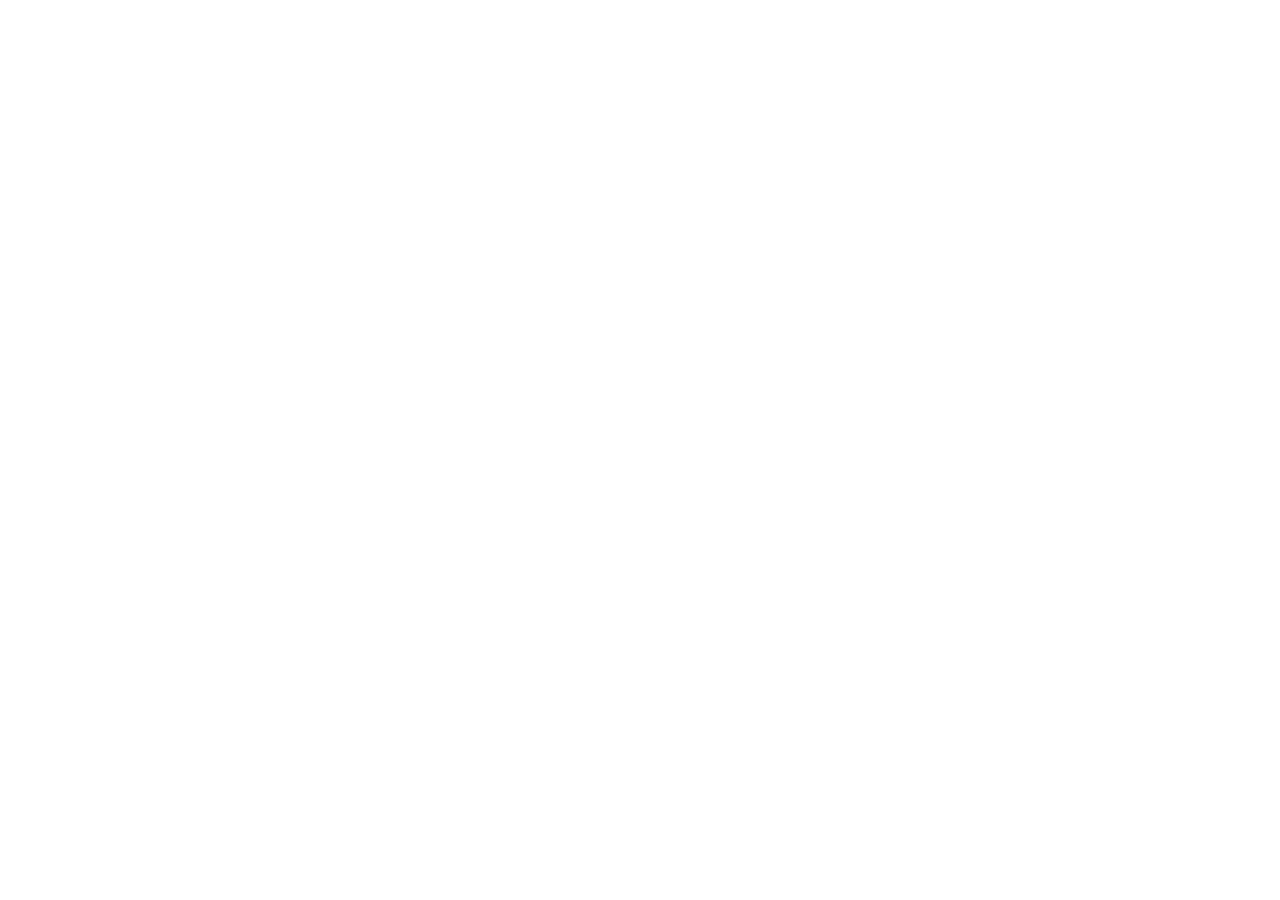
==== HTML/game.html @ 1d96d271 "Created the 'LocateEmptyCell()' function. This will return the position of any empty cells within th" ====
<!DOCTYPE html>
<html lang="en">
<head>
    <meta charset="UTF-8">
    <meta name="viewport" content="width=device-width, initial-scale=1.0">
    <title>Sudoku</title>
</head>
<body>
    
    <script type="module" src="../JS/main.js"></script>
</body>
</html>
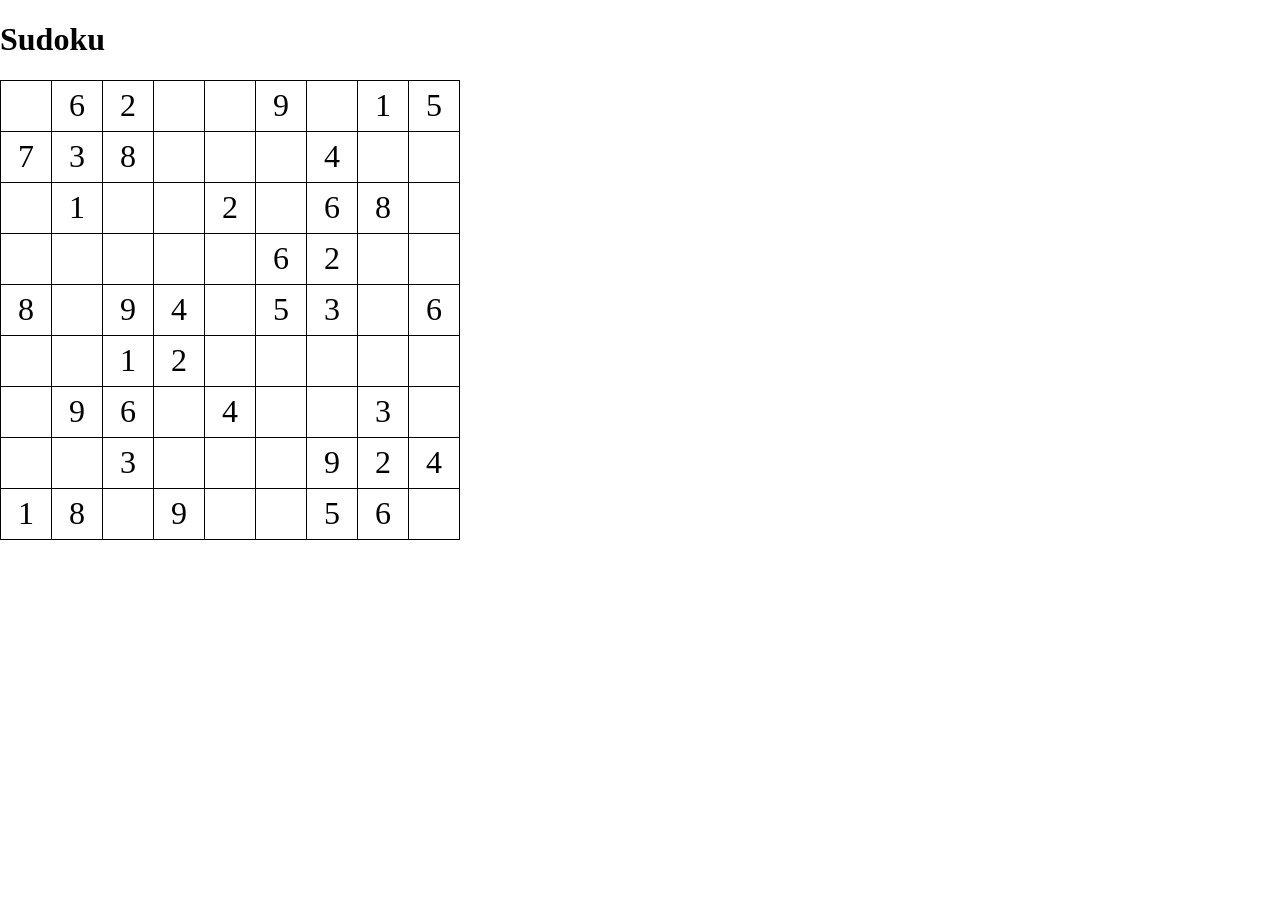
==== commit 2b152862: "Created the DisplayBoard() function in the UI.js file. This function is used to take a board argumen" ====
--- a/HTML/game.html
+++ b/HTML/game.html
@@ -1,12 +1,19 @@
 <!DOCTYPE html>
 <html lang="en">
-<head>
-    <meta charset="UTF-8">
-    <meta name="viewport" content="width=device-width, initial-scale=1.0">
-    <title>Sudoku</title>
-</head>
-<body>
-    
-    <script type="module" src="../JS/main.js"></script>
-</body>
+    <head>
+        <meta charset="UTF-8">
+        <meta name="viewport" content="width=device-width, initial-scale=1.0">
+        <title>Sudoku</title>
+        <link rel="stylesheet" href="../CSS/game.css">
+    </head>
+    <body>
+        <!-- Title -->
+         <h1>Sudoku</h1>
+        
+        <!-- This will display the game -->
+        <table id="sudokuBoard"></table>
+
+        <!-- Scripts -->
+        <script type="module" src="../JS/main.js"></script>
+    </body>
 </html>
--- a/CSS/game.css
+++ b/CSS/game.css
@@ -0,0 +1,32 @@
+/* 
+File Name    : game.css
+Purpose      : This file is used to style the Sudoku game. 
+*/
+
+html
+{
+    font-size: 16px;
+}
+
+body
+{
+    margin: 0;
+}
+
+/* Board Styling  */
+.cell
+{
+    border: black solid 1px;
+    width: 50px;
+    height: 50px;
+    text-align: center;
+    font-size: 2rem;
+    padding: 0;
+}
+
+.table
+{
+    margin: 0px;
+    padding: 0px;
+    border-collapse: collapse;
+}
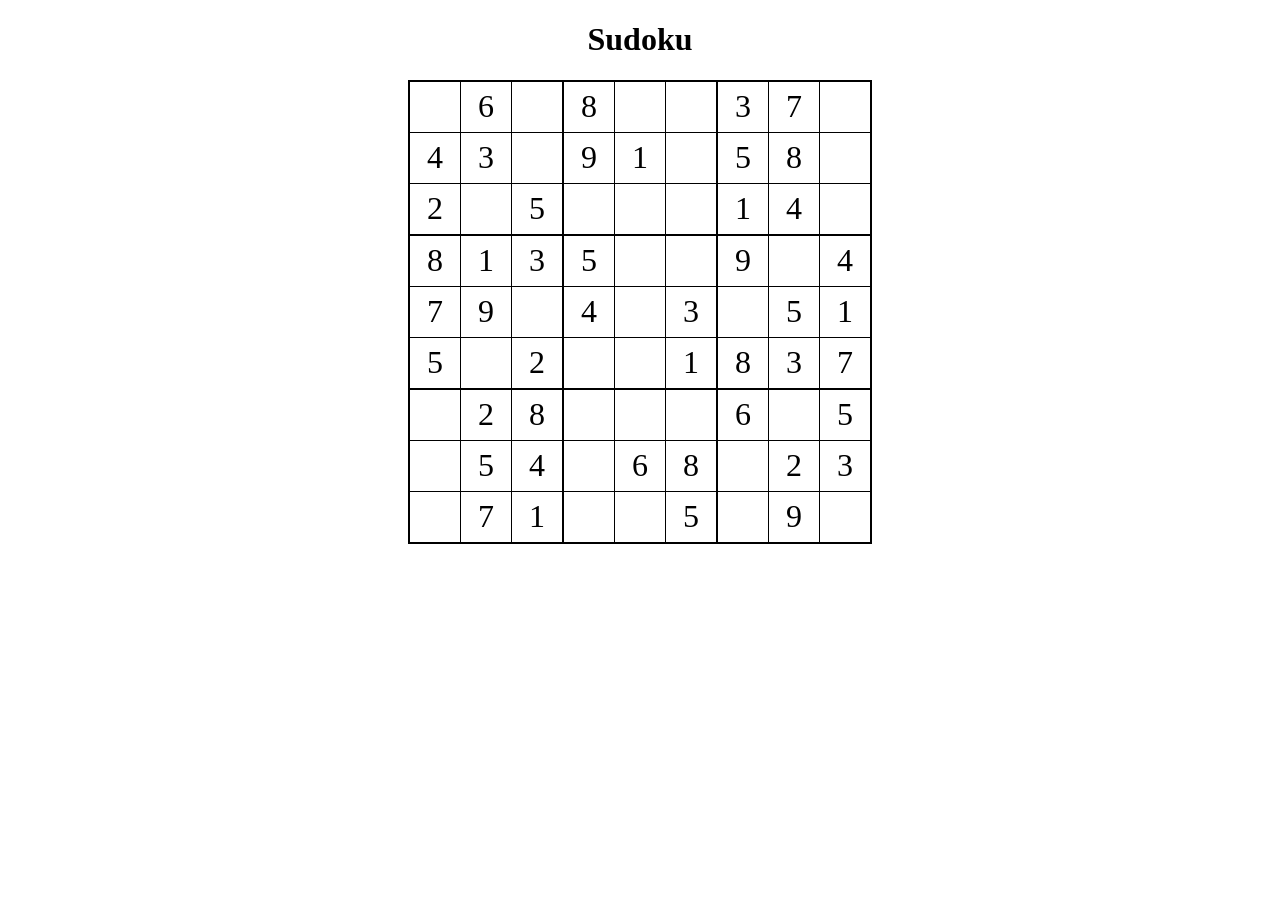
==== commit 08adc719: "Added more styling to the board. It is now borderd correectly (including the 3x3 boxes). It is also " ====
--- a/HTML/game.html
+++ b/HTML/game.html
@@ -8,10 +8,12 @@
     </head>
     <body>
         <!-- Title -->
-         <h1>Sudoku</h1>
+         <h1 class="title">Sudoku</h1>
         
         <!-- This will display the game -->
-        <table id="sudokuBoard"></table>
+         <div class="boardContainer">
+            <table id="sudokuBoard"></table>
+        </div>  
 
         <!-- Scripts -->
         <script type="module" src="../JS/main.js"></script>
--- a/CSS/game.css
+++ b/CSS/game.css
@@ -13,7 +13,19 @@
     margin: 0;
 }
 
+.title
+{
+    text-align: center;
+}
+
 /* Board Styling  */
+
+.boardContainer
+{
+    display: flex;
+    justify-content: center;
+}
+
 .cell
 {
     border: black solid 1px;
@@ -29,4 +41,15 @@
     margin: 0px;
     padding: 0px;
     border-collapse: collapse;
+    border: black solid 2px;
+}
+
+td:nth-child(3n) /* This is used for the 3x3 right border */
+{
+    border-right: black solid 2px;
+}
+
+tr:nth-child(3n) /* This is used for the 3x3 bottom border */
+{
+    border-bottom: black solid 2px;
 }
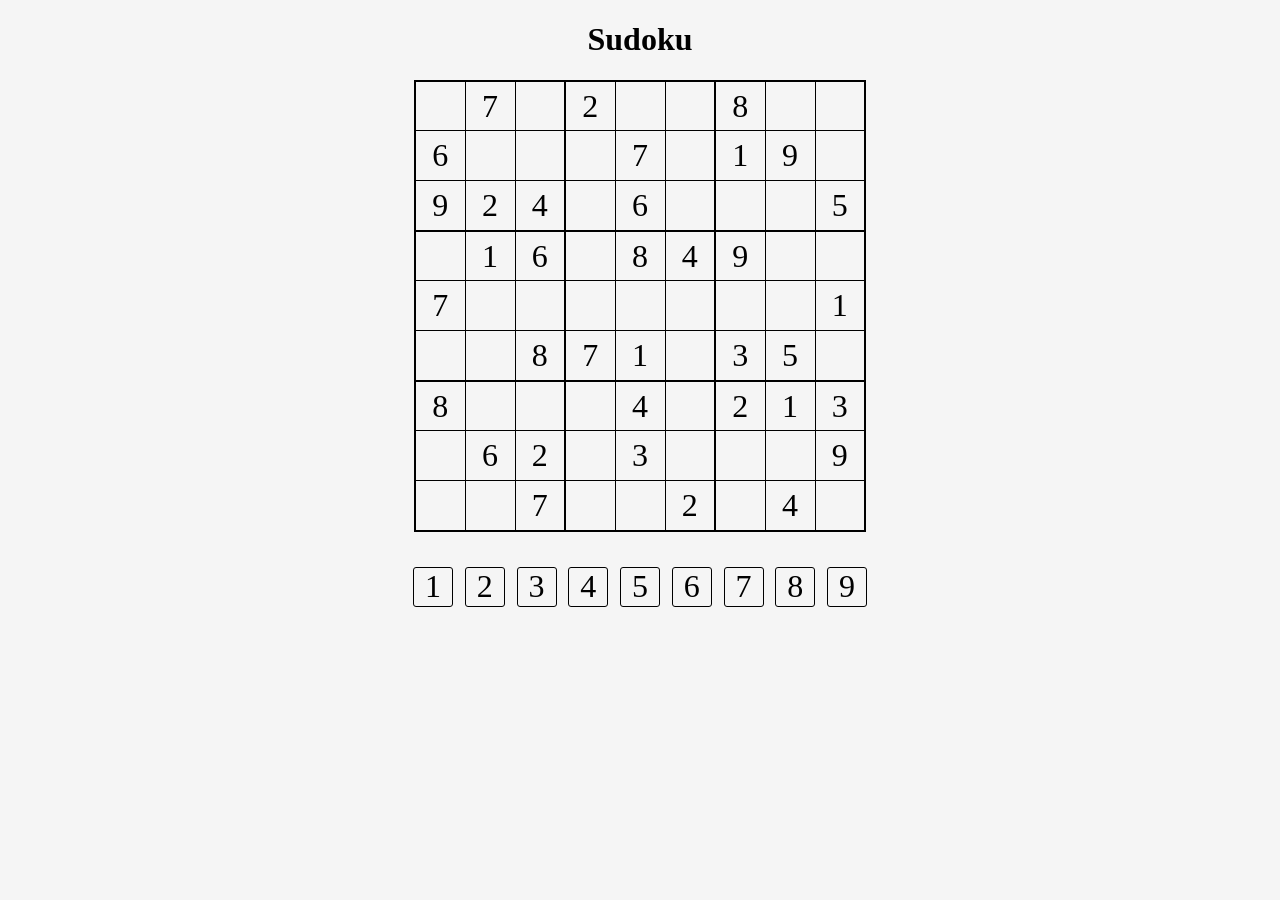
==== commit 3d0ed23c: "Added a number section and more styling to the overall game." ====
--- a/HTML/game.html
+++ b/HTML/game.html
@@ -10,10 +10,25 @@
         <!-- Title -->
          <h1 class="title">Sudoku</h1>
         
-        <!-- This will display the game -->
-         <div class="boardContainer">
+        <!-- Game Board -->
+        <div class="boardContainer">
             <table id="sudokuBoard"></table>
         </div>  
+
+        <!-- Number Section -->
+        <section class="numberSection">
+            <div class="numberContainer">
+                <button class="number">1</button>
+                <button class="number">2</button>
+                <button class="number">3</button>
+                <button class="number">4</button>
+                <button class="number">5</button>
+                <button class="number">6</button>
+                <button class="number">7</button>
+                <button class="number">8</button>
+                <button class="number">9</button>
+            </div>
+        </section>  
 
         <!-- Scripts -->
         <script type="module" src="../JS/main.js"></script>
--- a/CSS/game.css
+++ b/CSS/game.css
@@ -3,14 +3,20 @@
 Purpose      : This file is used to style the Sudoku game. 
 */
 
-html
+*
 {
-    font-size: 16px;
+    box-sizing: border-box;
 }
 
-body
+html, body
 {
-    margin: 0;
+    height: 100vh;
+    font-size: 16px;
+    font-family: 'Times New Roman', Times, serif;
+    margin: 0px; 
+    display: flex;
+    flex-direction: column;
+    background-color: #f5f5f5;    
 }
 
 .title
@@ -18,7 +24,7 @@
     text-align: center;
 }
 
-/* Board Styling  */
+/********** Board Styling  *********/
 
 .boardContainer
 {
@@ -36,12 +42,14 @@
     padding: 0;
 }
 
-.table
+table
 {
     margin: 0px;
     padding: 0px;
     border-collapse: collapse;
     border: black solid 2px;
+    width: 448px; 
+    table-layout: fixed;
 }
 
 td:nth-child(3n) /* This is used for the 3x3 right border */
@@ -52,4 +60,34 @@
 tr:nth-child(3n) /* This is used for the 3x3 bottom border */
 {
     border-bottom: black solid 2px;
+}
+
+/********** Number Section *********/
+.numberSection
+{
+    display: flex;
+    justify-content: center;
+    margin-top: 30px;
+    width: auto;
+}
+
+.numberContainer
+{
+    display: flex;
+    justify-content: space-between;
+    width: 454px; 
+    padding: 5px 0px;
+}
+
+.number
+{
+    width: 40px;
+    height: 40px;
+    margin: 0px;
+    padding: 0px;
+    font-size: 2rem;
+    font-family: inherit; /* This ignores the browsers default font and chooses the one set by us in HTML */
+    background-color: inherit;
+    border: black solid 1px;
+    border-radius: 3px; 
 }
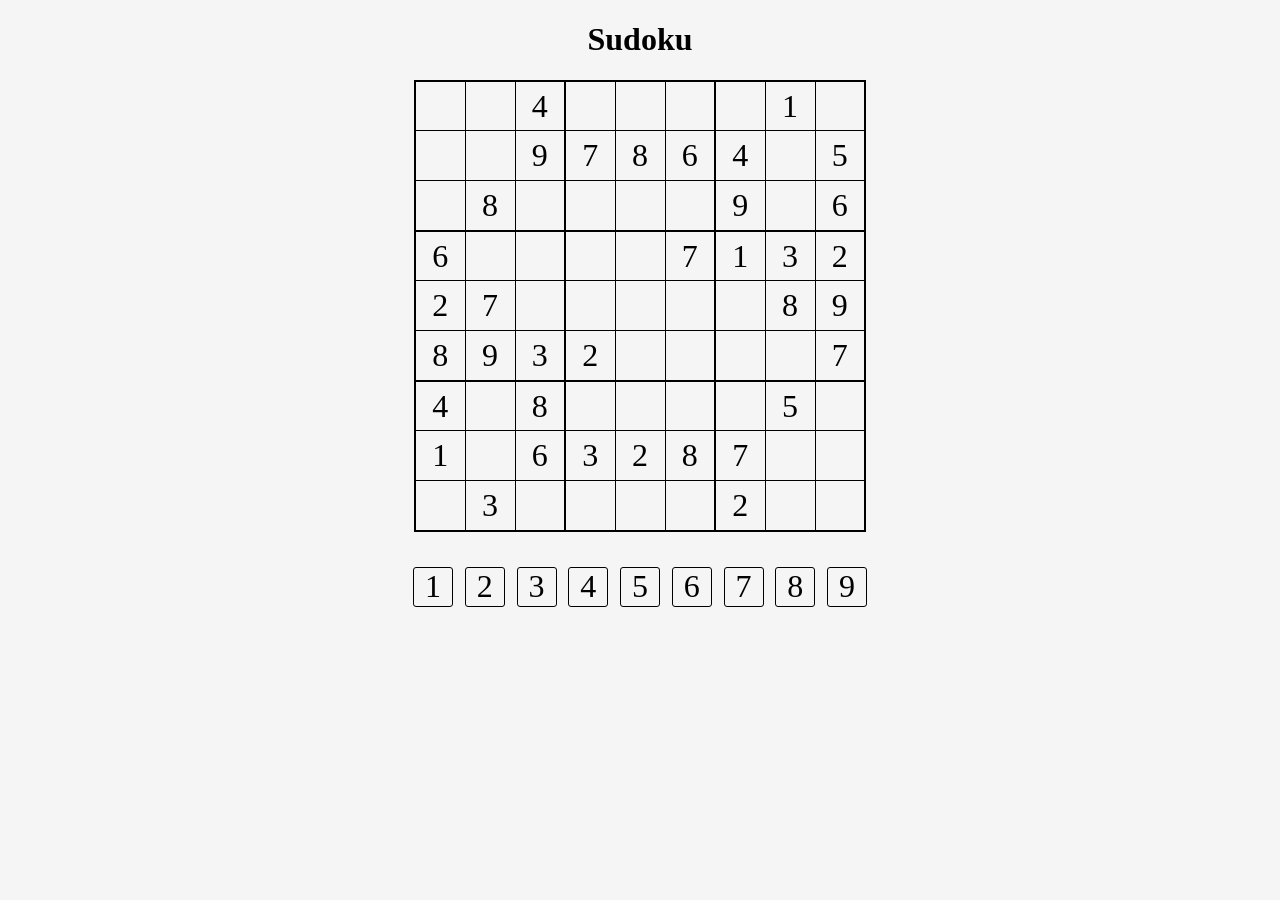
==== commit bed684d7: "Added the ability to highlight other like-values on the board based on the value the user clicks." ====
--- a/HTML/game.html
+++ b/HTML/game.html
@@ -18,15 +18,15 @@
         <!-- Number Section -->
         <section class="numberSection">
             <div class="numberContainer">
-                <button class="number">1</button>
-                <button class="number">2</button>
-                <button class="number">3</button>
-                <button class="number">4</button>
-                <button class="number">5</button>
-                <button class="number">6</button>
-                <button class="number">7</button>
-                <button class="number">8</button>
-                <button class="number">9</button>
+                <button class="number" data-number="1">1</button>
+                <button class="number" data-number="2">2</button>
+                <button class="number" data-number="3">3</button>
+                <button class="number" data-number="4">4</button>
+                <button class="number" data-number="5">5</button>
+                <button class="number" data-number="6">6</button>
+                <button class="number" data-number="7">7</button>
+                <button class="number" data-number="8">8</button>
+                <button class="number" data-number="9">9</button>
             </div>
         </section>  
 
--- a/CSS/game.css
+++ b/CSS/game.css
@@ -90,4 +90,9 @@
     background-color: inherit;
     border: black solid 1px;
     border-radius: 3px; 
+}
+
+.highlightCell
+{
+    background-color: #ccd8ef;
 }
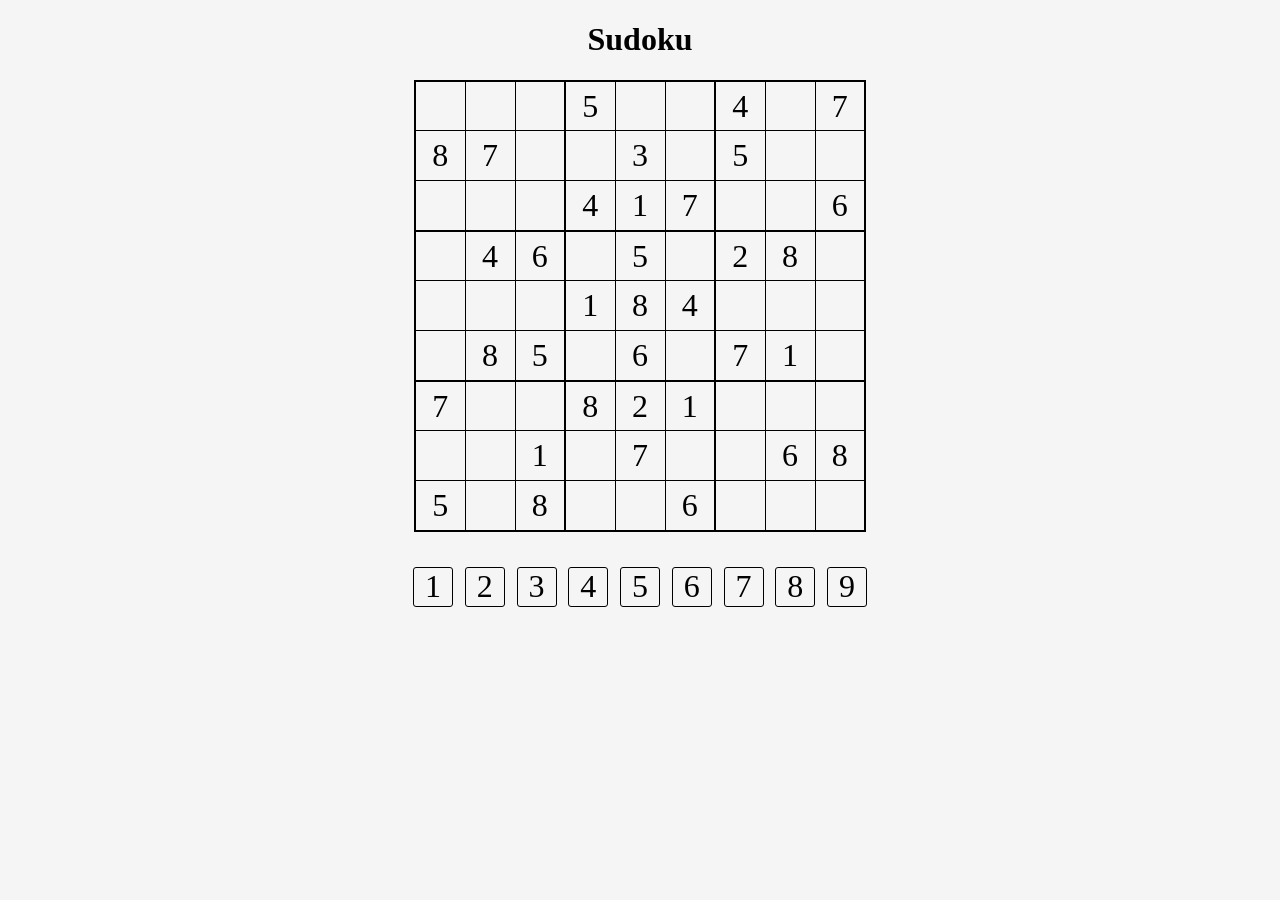
==== commit 1e383ceb: "Added the ability to now add numbers from the numberSelection to the board." ====
--- a/HTML/game.html
+++ b/HTML/game.html
@@ -16,7 +16,7 @@
         </div>  
 
         <!-- Number Section -->
-        <section class="numberSection">
+        <section id="numberSection" class="numberSection">
             <div class="numberContainer">
                 <button class="number" data-number="1">1</button>
                 <button class="number" data-number="2">2</button>
--- a/CSS/game.css
+++ b/CSS/game.css
@@ -95,4 +95,9 @@
 .highlightCell
 {
     background-color: #ccd8ef;
+}
+
+.focus
+{
+    background-color: #ccd8ef;
 }
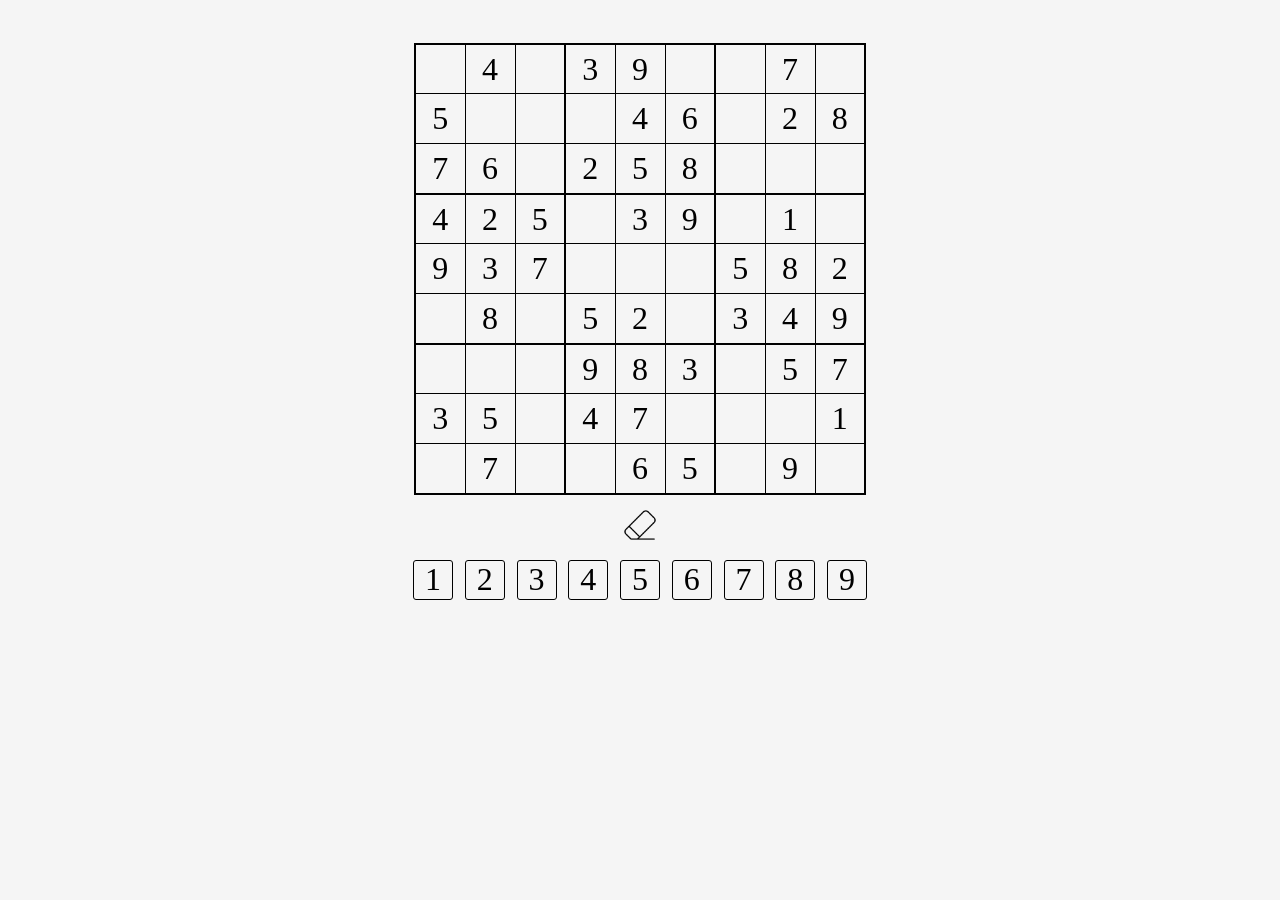
==== commit b77e47f7: "Added the eraser button that allows users to erase a value from the board if it's NOT an original va" ====
--- a/HTML/game.html
+++ b/HTML/game.html
@@ -8,12 +8,17 @@
     </head>
     <body>
         <!-- Title -->
-         <h1 class="title">Sudoku</h1>
+         <h1 class="title"></h1>
         
         <!-- Game Board -->
         <div class="boardContainer">
             <table id="sudokuBoard"></table>
         </div>  
+        
+        <!-- Additional Buttons -->
+        <section id="additionalBtns" class="additionalBtns">
+            <button id="eraseBtn" class="additionalBtn"><img src="../Icons/eraser.png" alt="" class="additionalBtnImg"></button>
+        </section>
 
         <!-- Number Section -->
         <section id="numberSection" class="numberSection">
--- a/CSS/game.css
+++ b/CSS/game.css
@@ -62,12 +62,37 @@
     border-bottom: black solid 2px;
 }
 
+/* Additional Buttons Section */
+
+.additionalBtns
+{
+    display: flex;
+    justify-content: center;
+    margin-top: 10px;
+}
+
+.additionalBtn
+{
+    padding: 0px;
+    margin: 0px;
+    border: none;
+}
+
+.additionalBtnImg
+{
+    height: 40px;
+    width: 40px;
+    background-color: #f5f5f5; 
+    display: block;
+}
+
+
 /********** Number Section *********/
 .numberSection
 {
     display: flex;
     justify-content: center;
-    margin-top: 30px;
+    margin-top: 10px;
     width: auto;
 }
 
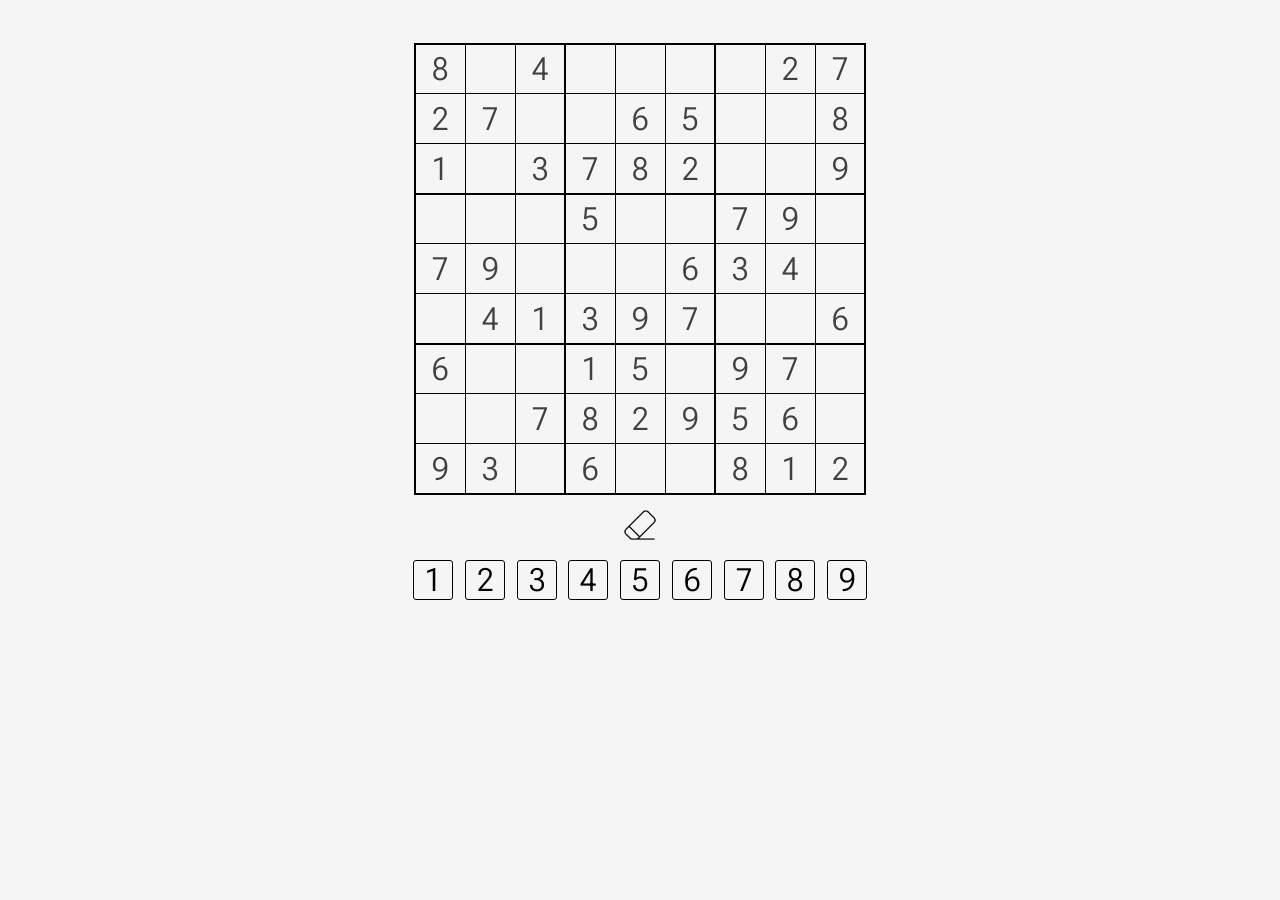
==== commit b7216947: "Added a media query so you can now play on mobile." ====
--- a/HTML/game.html
+++ b/HTML/game.html
@@ -4,6 +4,9 @@
         <meta charset="UTF-8">
         <meta name="viewport" content="width=device-width, initial-scale=1.0">
         <title>Sudoku</title>
+        <link rel="preconnect" href="https://fonts.googleapis.com">
+        <link rel="preconnect" href="https://fonts.gstatic.com" crossorigin>
+        <link href="https://fonts.googleapis.com/css2?family=Roboto+Flex:opsz,wght,XOPQ,XTRA,YOPQ,YTDE,YTFI,YTLC,YTUC@8..144,100..1000,96,468,79,-203,738,514,712&display=swap" rel="stylesheet">
         <link rel="stylesheet" href="../CSS/game.css">
     </head>
     <body>
--- a/CSS/game.css
+++ b/CSS/game.css
@@ -12,11 +12,12 @@
 {
     height: 100vh;
     font-size: 16px;
-    font-family: 'Times New Roman', Times, serif;
+    font-family: 'Roboto Flex', Times, serif;
     margin: 0px; 
     display: flex;
     flex-direction: column;
     background-color: #f5f5f5;    
+    color: rgb(65, 65, 65);
 }
 
 .title
@@ -24,7 +25,7 @@
     text-align: center;
 }
 
-/********** Board Styling  *********/
+                                                /********** Board Styling  *********/
 
 .boardContainer
 {
@@ -40,6 +41,12 @@
     text-align: center;
     font-size: 2rem;
     padding: 0;
+    box-sizing: border-box;
+}
+
+.cell:hover
+{
+    cursor: pointer;
 }
 
 table
@@ -47,9 +54,8 @@
     margin: 0px;
     padding: 0px;
     border-collapse: collapse;
-    border: black solid 2px;
-    width: 448px; 
-    table-layout: fixed;
+    border: black solid 2px; 
+    table-layout: auto;
 }
 
 td:nth-child(3n) /* This is used for the 3x3 right border */
@@ -62,7 +68,7 @@
     border-bottom: black solid 2px;
 }
 
-/* Additional Buttons Section */
+                                            /* Additional Buttons Section */
 
 .additionalBtns
 {
@@ -78,6 +84,11 @@
     border: none;
 }
 
+.additionalBtn:hover
+{
+    cursor: pointer;
+}
+
 .additionalBtnImg
 {
     height: 40px;
@@ -87,7 +98,7 @@
 }
 
 
-/********** Number Section *********/
+                                        /********** Number Section *********/
 .numberSection
 {
     display: flex;
@@ -117,6 +128,11 @@
     border-radius: 3px; 
 }
 
+.number:hover
+{
+    cursor: pointer;
+}
+
 .highlightCell
 {
     background-color: #ccd8ef;
@@ -125,4 +141,42 @@
 .focus
 {
     background-color: #ccd8ef;
-}+}
+
+
+
+
+/*                                                    ---------- MEDIA QUERIES ---------                                    */
+@media (max-width: 480px)
+{
+    .cell
+    {
+        border: black solid 1px;
+        width: 41px;
+        height: 40px;
+        text-align: center;
+        font-size: 2.2rem;
+        padding: 0;
+    }
+
+    .number
+    {
+        margin: 0px;
+        padding: 0px;
+        font-size: 2rem;
+        font-family: inherit; /* This ignores the browsers default font and chooses the one set by us in HTML */
+        background-color: inherit;
+        border: black solid 1px;
+        border-radius: 3px; 
+        width: 40px;
+        height: 40px;
+    }
+
+    .numberContainer
+    {
+        display: flex;
+        justify-content: space-between;
+        width: 98%; 
+        padding: 5px 0px;
+    }
+}
